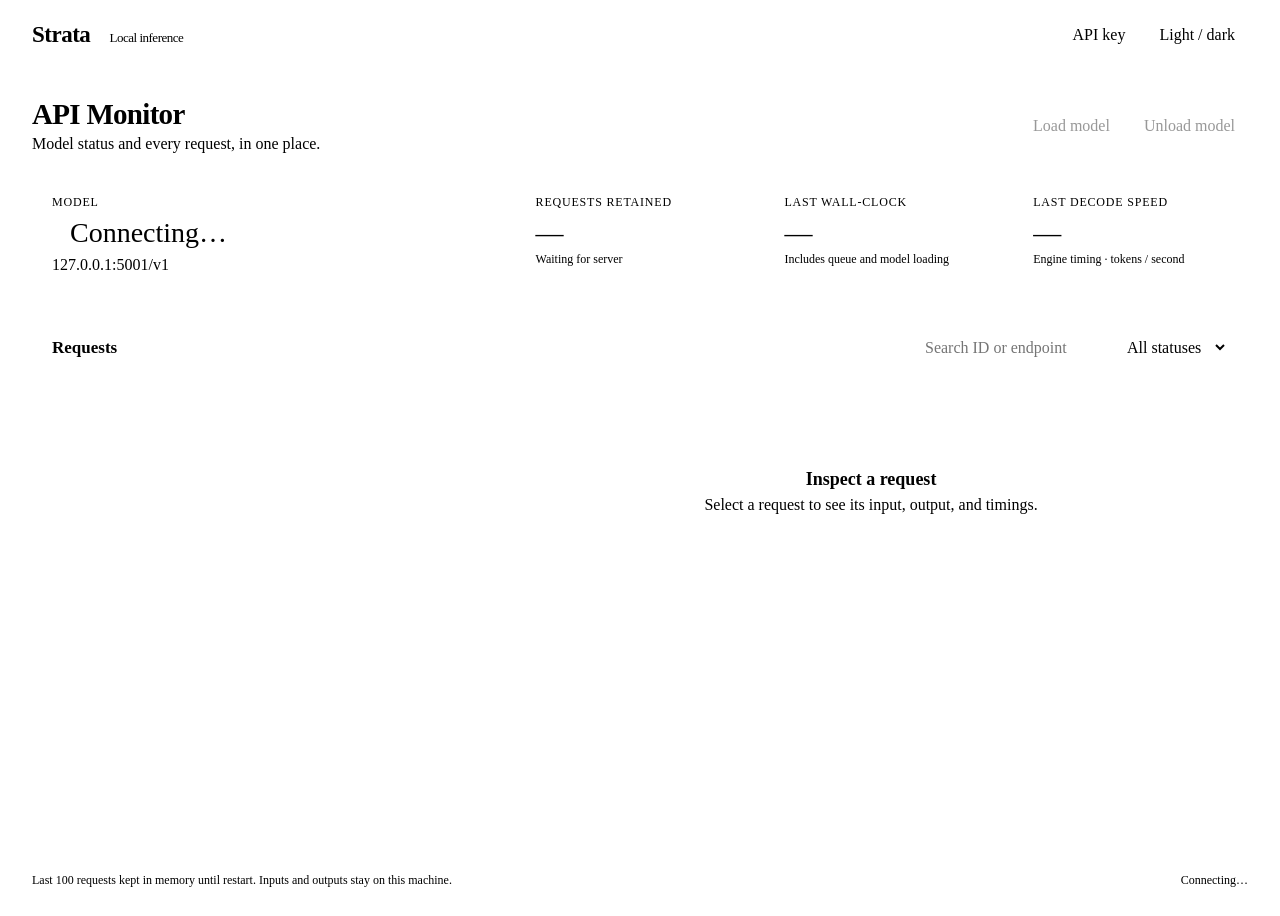
==== serve/web/monitor.html @ f49dc56b "web: add cost saved metrics for Qwen-Flash baseline (Alibaba Cloud Int.)" ====
<!doctype html>
<html lang="en" data-theme="dark">
<head>
<meta charset="utf-8"><meta name="viewport" content="width=device-width, initial-scale=1">
<title>Strata API Monitor</title>
<link rel="icon" href="/web/favicon.svg" type="image/svg+xml">
<link rel="stylesheet" href="/web/tokens.css">
<style>
*{box-sizing:border-box}body{margin:0;background:var(--st-bg);color:var(--st-ink);font:15px/1.5 var(--st-font)}
button,input,select{font:inherit}button{cursor:pointer;color:inherit;background:var(--st-surface-2);border:1px solid var(--st-line);border-radius:9px;padding:8px 13px}button:hover{border-color:var(--st-accent)}button:disabled{opacity:.4;cursor:default}button:focus-visible,input:focus-visible,select:focus-visible{outline:2px solid var(--st-focus);outline-offset:3px}[hidden]{display:none!important}
header{height:70px;padding:0 32px;display:flex;align-items:center;justify-content:space-between;border-bottom:1px solid var(--st-line);background:var(--st-surface)}.brand{font-size:23px;font-weight:700;letter-spacing:-.5px}.brand span{font-size:13px;font-weight:400;margin-left:14px;color:var(--st-ink-muted)}main{max-width:1560px;margin:auto;padding:28px 32px}.top{display:flex;align-items:center;justify-content:space-between;gap:24px}h1{margin:0;font-size:29px;letter-spacing:-.7px}h2{font-size:17px;margin:0}.sub,.muted{color:var(--st-ink-muted)}.sub{margin:4px 0 0}.controls{display:flex;gap:8px;flex-wrap:wrap}.primary{background:var(--st-accent);color:var(--st-accent-ink);border-color:transparent}.notice{margin-top:16px;padding:10px 14px;background:var(--st-danger-tint);color:var(--st-danger-text);border-radius:9px}.cards{display:grid;grid-template-columns:2fr repeat(3,1fr);gap:14px;margin:24px 0}.card{padding:18px 20px;border:1px solid var(--st-line);border-radius:13px;background:var(--st-surface)}.label{font-size:12px;color:var(--st-ink-muted);text-transform:uppercase;letter-spacing:.8px}.value{font-size:28px;font-weight:500;line-height:1.4;margin-top:3px}.model{font:12px var(--st-font-mono);overflow-wrap:anywhere;margin-top:4px;color:var(--st-ink-muted)}.dot{display:inline-block;width:9px;height:9px;border-radius:100%;background:var(--st-ink-muted);margin-right:9px}.loaded .dot{background:var(--st-accent)}.busy .dot{background:var(--st-warn)}.panel{border:1px solid var(--st-line);border-radius:14px;background:var(--st-surface);overflow:hidden}.panel-bar{padding:15px 20px;border-bottom:1px solid var(--st-line);display:flex;align-items:center;justify-content:space-between;gap:12px}.filters{display:flex;gap:8px}input,select{color:inherit;border:1px solid var(--st-line);background:var(--st-bg);padding:7px 10px;border-radius:8px}#search{width:190px}.workspace{display:grid;grid-template-columns:minmax(340px,38%) minmax(0,1fr);min-height:480px}.requests{border-right:1px solid var(--st-line);max-height:650px;overflow:auto}.request{display:block;width:100%;border:0;border-bottom:1px solid var(--st-line-soft);border-radius:0;padding:15px 20px;text-align:left;background:transparent}.request.selected{background:var(--st-accent-tint);box-shadow:inset 3px 0 var(--st-accent)}.request:hover{background:var(--st-surface-2)}.row{display:flex;justify-content:space-between;gap:12px}.endpoint{font:12px var(--st-font-mono);margin:8px 0 5px;overflow-wrap:anywhere}.tag{font-size:11px;border-radius:5px;padding:2px 6px;background:var(--st-surface-2);color:var(--st-ink-muted)}.tag.completed{color:var(--st-accent-text);background:var(--st-accent-tint)}.tag.error{color:var(--st-danger-text);background:var(--st-danger-tint)}.tag.loading,.tag.generating,.tag.queued{color:var(--st-warn-text);background:var(--st-warn-tint)}.small{font-size:12px;color:var(--st-ink-muted)}.detail{min-width:0;padding:20px}.empty{padding:70px 24px;text-align:center;color:var(--st-ink-muted)}.empty strong{display:block;color:var(--st-ink);font-size:18px;margin-bottom:6px}.detail-title{font:13px var(--st-font-mono)}.facts{display:grid;grid-template-columns:repeat(4,1fr);gap:10px;margin:18px 0}.fact{background:var(--st-bg);border-radius:8px;padding:9px 11px}.fact span{font-size:11px;color:var(--st-ink-muted);display:block}.fact b{font-weight:500;font-size:16px}.tabs{display:flex;align-items:center;gap:5px;border-bottom:1px solid var(--st-line);padding-bottom:10px}.tabs button{padding:6px 10px;border-color:transparent;background:transparent;font-size:13px}.tabs button[aria-selected=true]{background:var(--st-surface-2);color:var(--st-accent-text)}.tabs #copy{margin-left:auto;border-color:var(--st-line)}pre{margin:14px 0 0;padding:15px;background:var(--st-bg);border:1px solid var(--st-line-soft);border-radius:9px;font:12px/1.6 var(--st-font-mono);white-space:pre-wrap;overflow-wrap:anywhere;max-height:400px;overflow:auto;min-height:180px}.detail-error{margin:12px 0;padding:10px 12px;border-radius:8px;background:var(--st-danger-tint);color:var(--st-danger-text);font-size:12px;overflow-wrap:anywhere}footer{margin-top:14px;font-size:12px;color:var(--st-ink-muted);display:flex;justify-content:space-between;gap:20px}#auth{margin-top:16px;padding:14px;display:flex;gap:10px;align-items:center}#auth input{flex:1;max-width:400px}
@media(max-width:950px){.cards{grid-template-columns:repeat(2,1fr)}.workspace{grid-template-columns:1fr}.requests{border-right:0;border-bottom:1px solid var(--st-line);max-height:260px}.top{align-items:flex-start}.brand span{display:none}}@media(max-width:600px){main{padding:20px 14px}header{padding:0 16px}.top{flex-direction:column;gap:14px}.cards{gap:8px}.card{padding:12px}.value{font-size:23px}.panel-bar{align-items:flex-start;flex-direction:column}#search{width:160px}.facts{grid-template-columns:repeat(2,1fr)}footer{flex-direction:column;gap:4px}}
</style>
<script defer src="/web/monitor.js"></script>
</head>
<body>
<header><div class="brand">Strata <span>Local inference</span></div><div class="controls"><button id="key">API key</button><button id="theme" aria-label="Switch color theme">Light / dark</button></div></header>
<main>
<div class="top"><div><h1>API Monitor</h1><p class="sub">Model status and every request, in one place.</p></div><div class="controls"><button id="load" class="primary" disabled>Load model</button><button id="unload" disabled>Unload model</button></div></div>
<div id="error" class="notice" role="status" hidden></div>
<form id="auth" class="panel" hidden><label for="api-key">API key</label><input id="api-key" type="password" autocomplete="off" placeholder="Only needed if the server has a key"><button class="primary">Connect</button></form>
<div class="cards">
<div class="card"><div class="label">Model</div><div id="model-state" class="value"><span class="dot"></span><span id="loaded">Connecting…</span></div><div id="model" class="model">127.0.0.1:5001/v1</div></div>
<div class="card"><div class="label">Requests retained</div><div id="count" class="value">—</div><div id="active" class="small">Waiting for server</div></div>
<div class="card"><div class="label">Last wall-clock</div><div id="wall" class="value">—</div><div class="small">Includes queue and model loading</div></div>
<div class="card"><div class="label">Last decode speed</div><div id="speed" class="value">—</div><div class="small">Engine timing · tokens / second</div></div>
</div>
<section class="panel"><div class="panel-bar"><h2>Requests</h2><div class="filters"><input id="search" aria-label="Filter requests" placeholder="Search ID or endpoint"><select id="filter" aria-label="Request status"><option value="all">All statuses</option><option value="active">Active</option><option value="completed">Completed</option><option value="error">Errors</option></select></div></div>
<div class="workspace"><div id="requests" class="requests" aria-label="Request list"></div><div class="detail">
<div id="no-selection" class="empty"><strong>Inspect a request</strong>Select a request to see its input, output, and timings.</div>
<div id="selection" hidden><div class="row"><div id="detail-title" class="detail-title"></div><span id="detail-status" class="tag"></span></div><div id="detail-time" class="small"></div>
<div class="facts"><div class="fact"><span>Wall-clock</span><b id="detail-wall">—</b></div><div class="fact"><span>Model load</span><b id="detail-load">—</b></div><div class="fact"><span>Queue wait</span><b id="detail-queue">—</b></div><div class="fact"><span>First token</span><b id="detail-first">—</b></div><div class="fact"><span>Prompt tokens</span><b id="detail-prompt">—</b></div><div class="fact"><span>Output tokens</span><b id="detail-tokens">—</b></div><div class="fact"><span>Decode speed</span><b id="detail-speed">—</b></div><div class="fact"><span>Cost saved</span><b id="detail-cost">—</b></div><div class="fact"><span>Response format</span><b id="detail-format">—</b></div></div>
<div id="detail-error" class="detail-error" hidden></div><div class="tabs" role="tablist" aria-label="Request content"><button role="tab" data-pane="input" aria-selected="true">Input</button><button role="tab" data-pane="output" aria-selected="false">Output</button><button role="tab" data-pane="reasoning" aria-selected="false">Reasoning</button><button role="tab" data-pane="response" aria-selected="false">API response</button><button id="copy">Copy</button></div>
<div id="content-note" class="small" style="margin-top:10px"></div><pre id="content" role="tabpanel" aria-label="Request content"></pre></div>
</div></div></section>
<footer><span>Last 100 requests kept in memory until restart. Inputs and outputs stay on this machine.</span><span id="updated">Connecting…</span></footer>
</main>
</body></html>
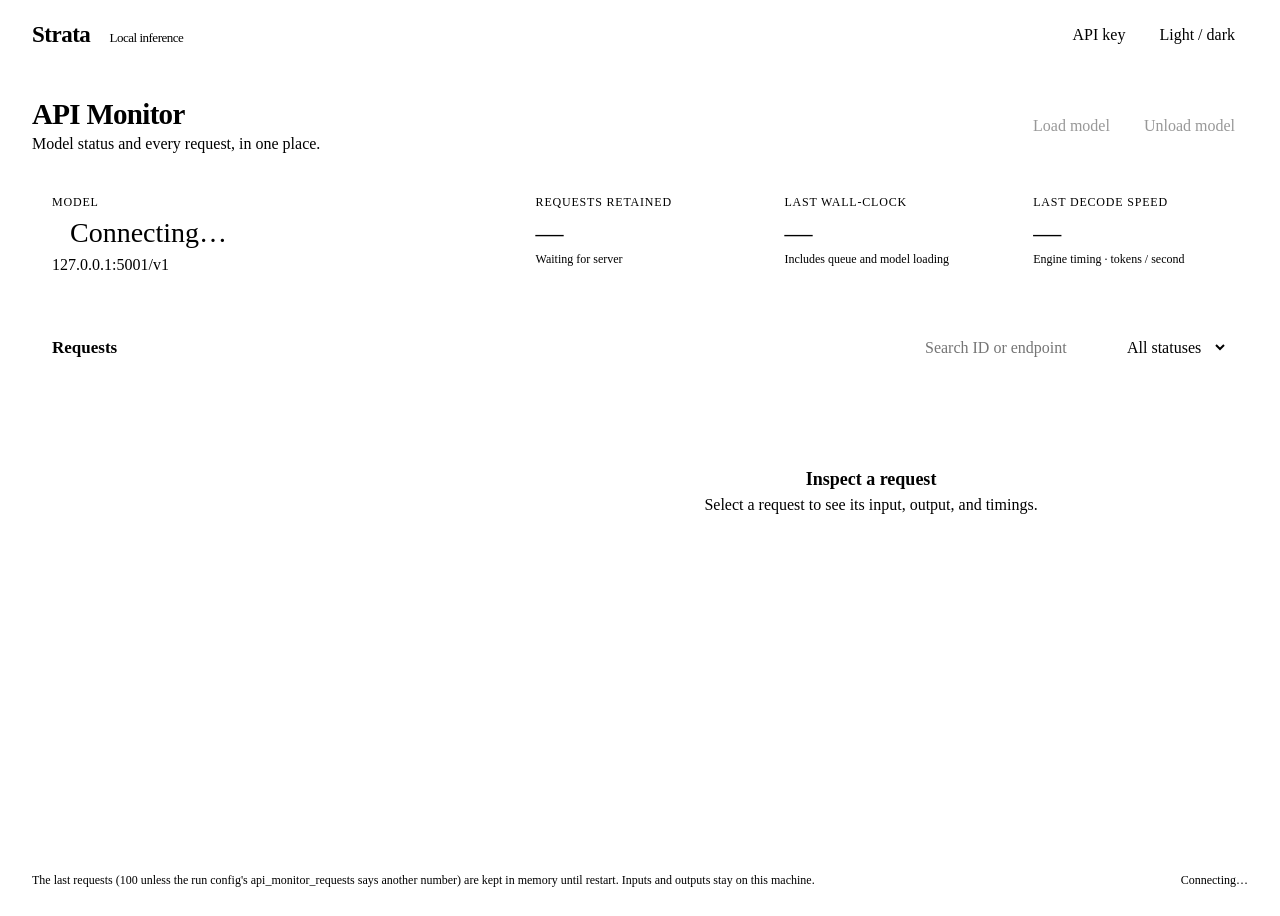
==== commit 597019bf: "serve: Settings keys for the engine's options and the server's fixed numbers; Monitor: SSD tier and " ====
--- a/serve/web/monitor.html
+++ b/serve/web/monitor.html
@@ -33,6 +33,6 @@
 <div id="detail-error" class="detail-error" hidden></div><div class="tabs" role="tablist" aria-label="Request content"><button role="tab" data-pane="input" aria-selected="true">Input</button><button role="tab" data-pane="output" aria-selected="false">Output</button><button role="tab" data-pane="reasoning" aria-selected="false">Reasoning</button><button role="tab" data-pane="response" aria-selected="false">API response</button><button id="copy">Copy</button></div>
 <div id="content-note" class="small" style="margin-top:10px"></div><pre id="content" role="tabpanel" aria-label="Request content"></pre></div>
 </div></div></section>
-<footer><span>Last 100 requests kept in memory until restart. Inputs and outputs stay on this machine.</span><span id="updated">Connecting…</span></footer>
+<footer><span>The last requests (100 unless the run config's api_monitor_requests says another number) are kept in memory until restart. Inputs and outputs stay on this machine.</span><span id="updated">Connecting…</span></footer>
 </main>
 </body></html>
